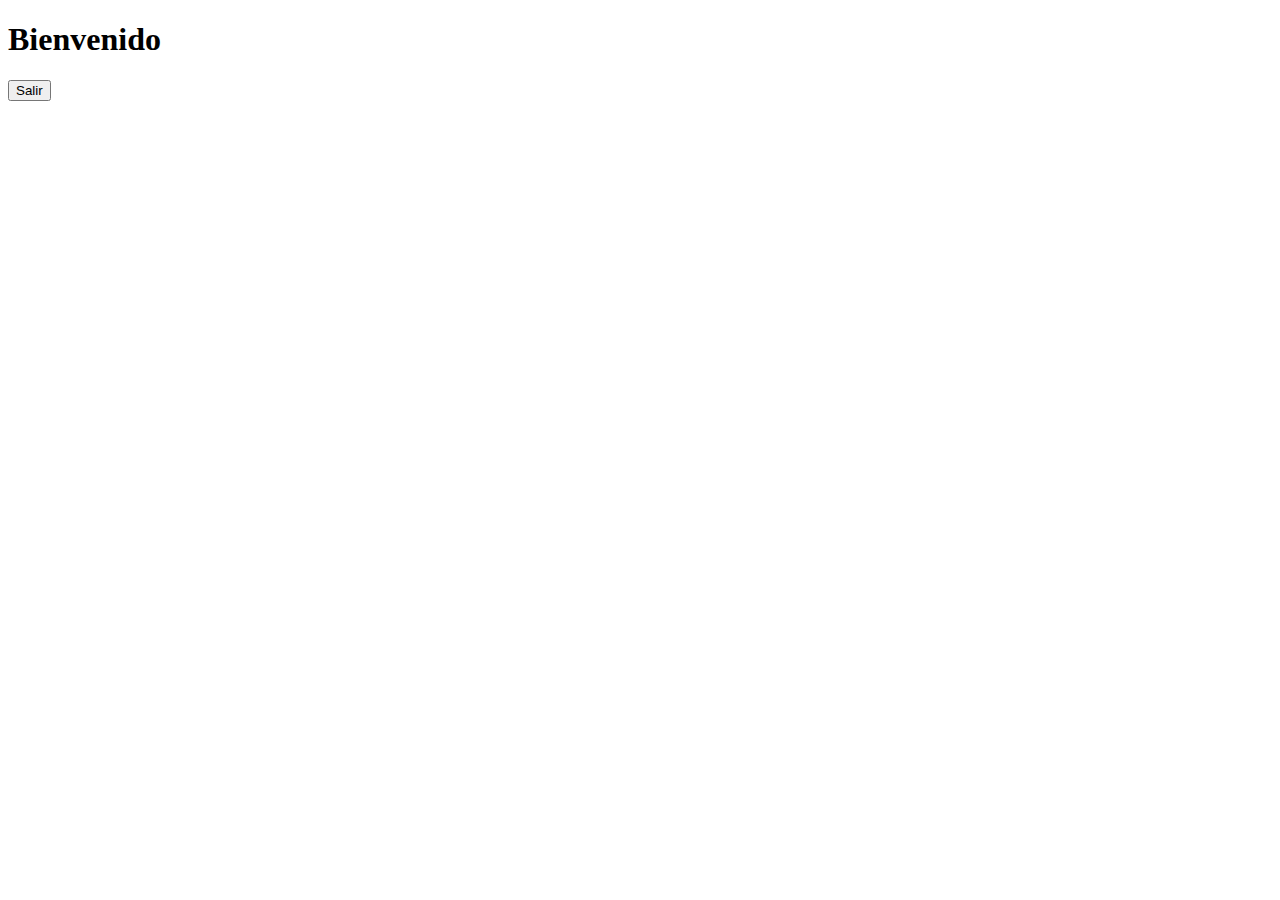
==== html/incio.html @ ad88757d "Add files via upload" ====
<!DOCTYPE html>
<html lang="en">
<head>
    <meta charset="UTF-8">
    <meta name="viewport" content="width=device-width, initial-scale=1.0">

    <link href="https://cdn.jsdelivr.net/npm/bootstrap@5.3.2/dist/css/bootstrap.min.css" rel="stylesheet"
        integrity="sha384-T3c6CoIi6uLrA9TneNEoa7RxnatzjcDSCmG1MXxSR1GAsXEV/Dwwykc2MPK8M2HN" crossorigin="anonymous">

    <title>Inicio</title>
</head>
<body>
    <h1>Bienvenido <span id="nombre"></span></h1>

    <button id="btncerrar" class="btn btn-dark btn-lg btn-block" type="button">Salir</button>    






    <script>
        let btnCerrar = document.getElementById("btncerrar")

        btnCerrar.addEventListener('click', ()=>{
            window.location.assign('../index.html')
            sessionStorage.clear()
            
        });

        let name = sessionStorage.getItem('Nombre')

        if (name !=  ""){
            document.getElementById('nombre').innerText = name
        }


    </script>

</body>
</html>
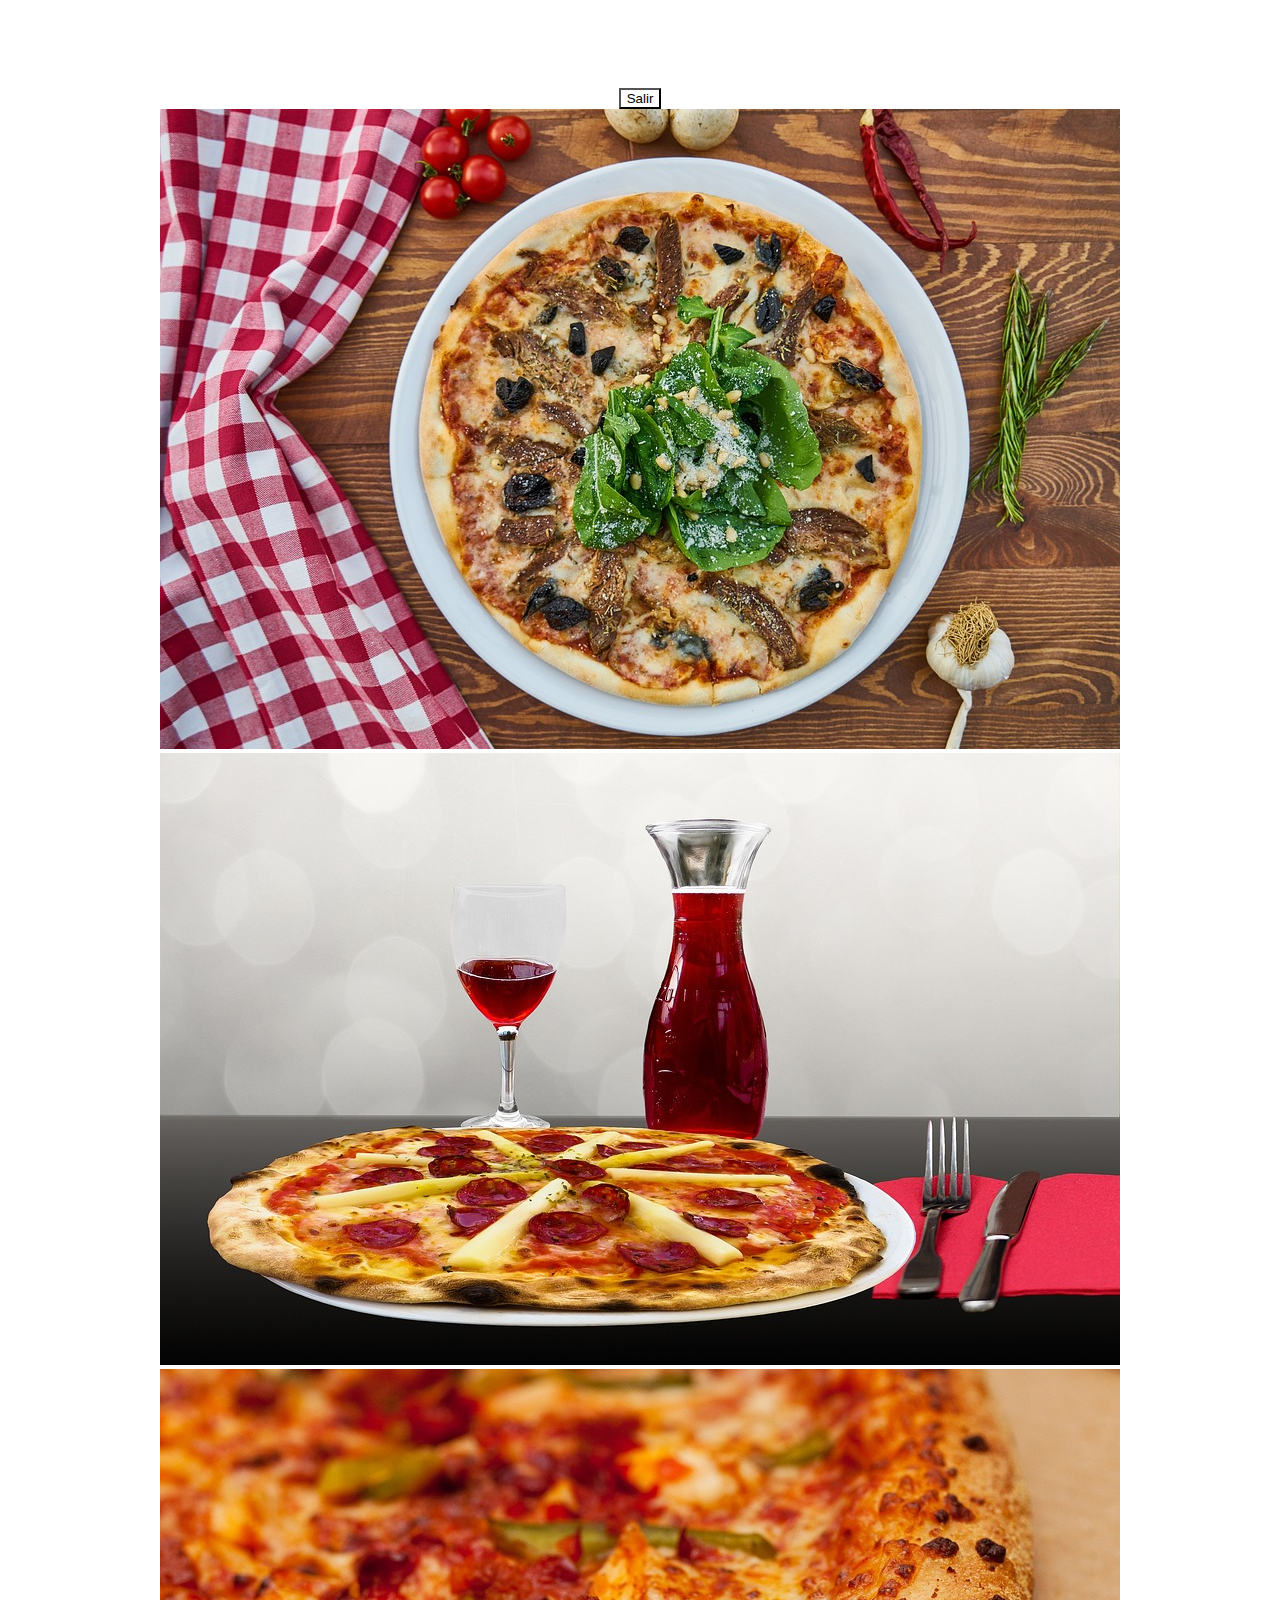
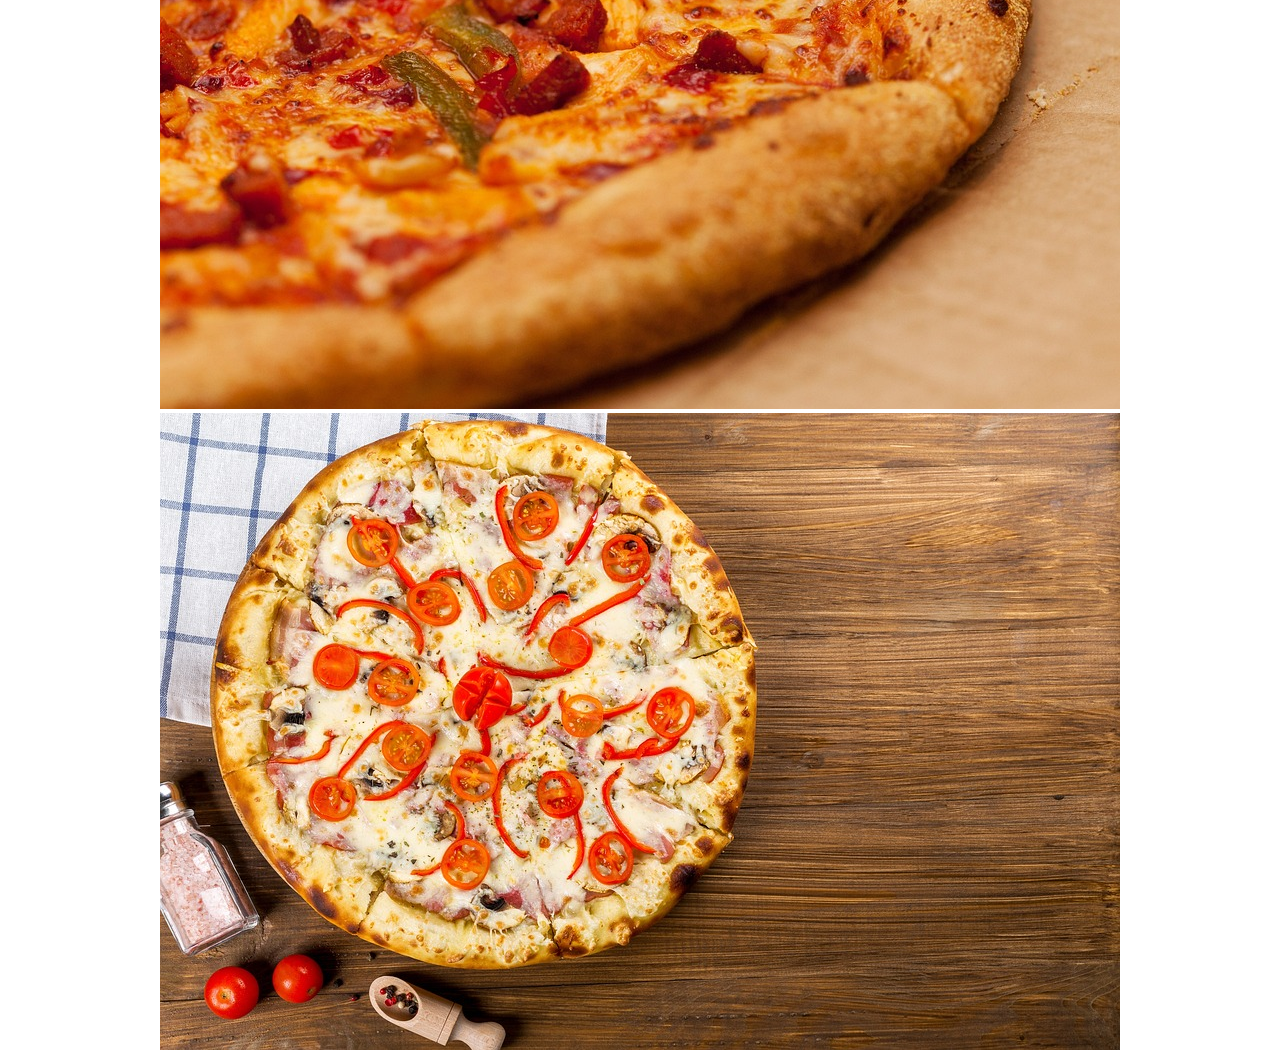
==== commit b8b07a69: "Add files via upload" ====
--- a/html/incio.html
+++ b/html/incio.html
@@ -7,13 +7,47 @@
     <link href="https://cdn.jsdelivr.net/npm/bootstrap@5.3.2/dist/css/bootstrap.min.css" rel="stylesheet"
         integrity="sha384-T3c6CoIi6uLrA9TneNEoa7RxnatzjcDSCmG1MXxSR1GAsXEV/Dwwykc2MPK8M2HN" crossorigin="anonymous">
 
+    <link rel="stylesheet" href="../css/inicio.css">
+
     <title>Inicio</title>
 </head>
 <body>
-    <h1>Bienvenido <span id="nombre"></span></h1>
 
-    <button id="btncerrar" class="btn btn-dark btn-lg btn-block" type="button">Salir</button>    
+            <h1>Bienvenido <span id="nombre"></span></h1>
+            <button id="btncerrar" class="mt-3 translate-middle btn btn-dark btn-lg btn-block" type="button">Salir</button>    
+            
+            <div class="container">
+                <div class="row">
 
+                    <div class="card-group col-md-3">
+                        <div class="card">
+                            <img class="imagen" src="" alt="">
+                        </div>
+                    </div>
+
+
+                    <div class="card-group col-md-3">
+                        <div class="card">
+                            <img class="imagen" src="" alt="">
+                        </div>
+                    </div>
+
+                    <div class="card-group col-md-3">
+                        <div class="card">
+                            <img class="imagen" src="" alt="">
+                        </div>
+                    </div>
+
+                    <div class="card-group col-md-3">
+                        <div class="card">
+                            <img class="imagen" src="" alt="">
+                        </div>
+                    </div>
+                    
+                </div>
+            </div>
+
+          
 
 
 
@@ -33,9 +67,10 @@
         if (name !=  ""){
             document.getElementById('nombre').innerText = name
         }
+    </script>
 
 
-    </script>
 
+    <script src="../JS/inicio.js"></script>
 </body>
 </html>--- a/css/inicio.css
+++ b/css/inicio.css
@@ -0,0 +1,44 @@
+body, html {
+    display: flex;
+    flex-direction: column;
+    justify-content: center;
+    align-items: center;
+}
+h1{
+    color: white;
+}
+
+button{
+    background-color: white !important;
+    color: black !important;
+}
+
+/*Masculino*/
+
+.masculino{
+    background-image: url(../img/fondoMasculino.jpg);
+    background-repeat: no-repeat;
+    background-size: cover;
+}
+
+.masculino .imagen1{
+    background-image: url(../img/pizza.jpg)
+}
+.masculino .imagen2{
+    background-image: url();
+}
+.masculino .imagen3{
+    background-image: url();
+}
+.masculino .imagen4{
+    background-image: url();
+}
+
+
+/*femenino*/
+
+.femenino{
+    background-image: url(../img/fondoFemenino.jpg);
+    background-repeat: no-repeat;
+    background-size: cover;
+}